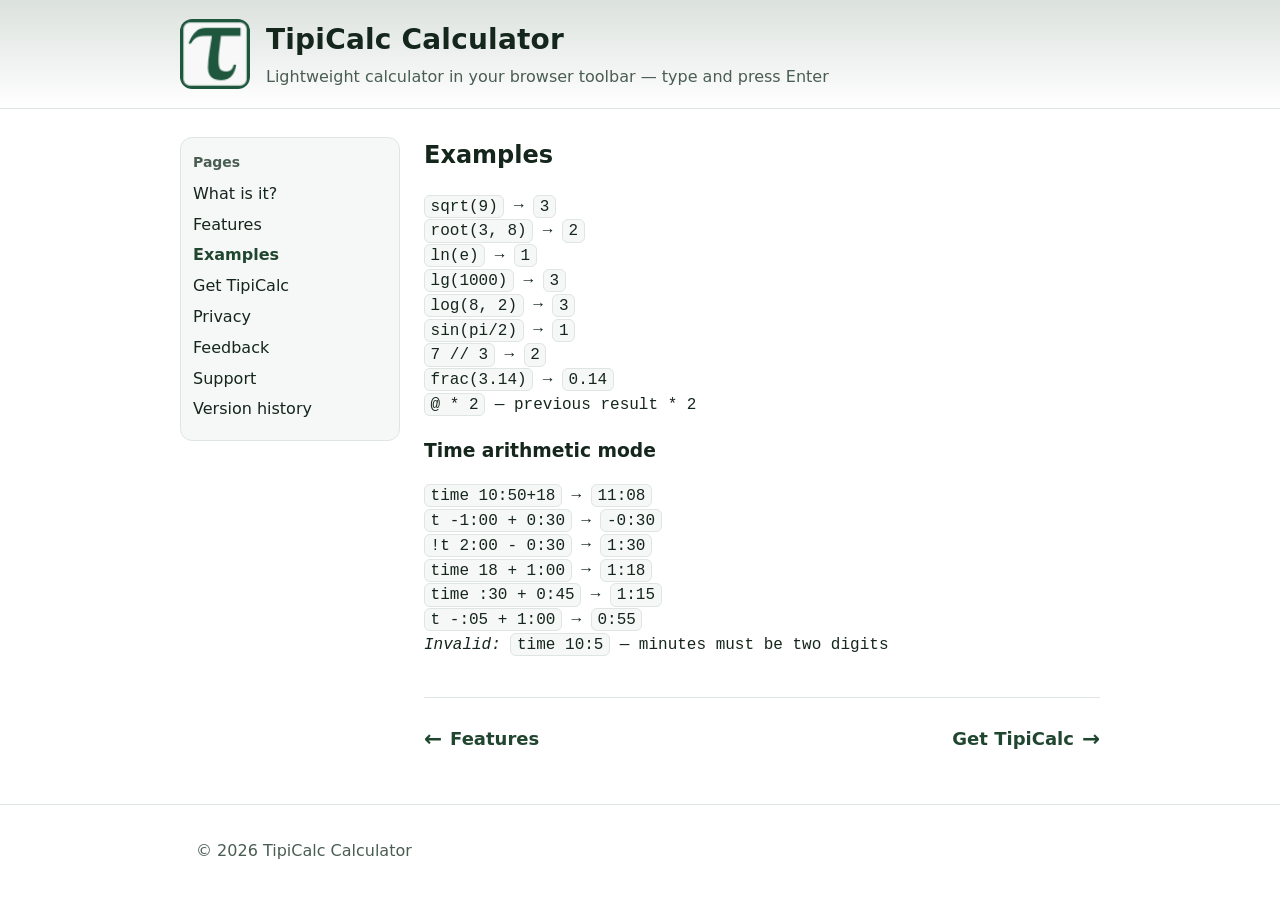
==== docs/examples.html @ 77759364 "separate page per menu section" ====
﻿<!doctype html>
<html lang="en">
<head>
  <meta charset="utf-8">
  <meta name="viewport" content="width=device-width, initial-scale=1">
  <title>Examples - TipiCalc Calculator</title>
  <meta name="description" content="TipiCalc — a lightweight, keyboard‑first calculator in your browser toolbar. Type your expression and press Enter.">
  <meta name="color-scheme" content="light dark">
  <link rel="stylesheet" href="./styles.css">
  <script src="common.js" defer></script>
</head>
<body>
  <header id="site-header" class="site-header"></header>

  <main class="container content">
    <nav id="site-toc" class="toc" aria-label="Quick links"></nav>

    <div class="content-main">
    <section>
      <h2 id="examples">Examples</h2>
      <ul class="mono">
        <li><code>sqrt(9)</code> → <code>3</code></li>
        <li><code>root(3, 8)</code> → <code>2</code></li>
        <li><code>ln(e)</code> → <code>1</code></li>
        <li><code>lg(1000)</code> → <code>3</code></li>
        <li><code>log(8, 2)</code> → <code>3</code></li>
        <li><code>sin(pi/2)</code> → <code>1</code></li>
        <li><code>7 // 3</code> → <code>2</code></li>
        <li><code>frac(3.14)</code> → <code>0.14</code></li>
        <li><code>@ * 2</code> — previous result * 2</li>
      </ul>
      <h3>Time arithmetic mode</h3>
      <ul class="mono">
        <li><code>time 10:50+18</code> → <code>11:08</code></li>
        <li><code>t -1:00 + 0:30</code> → <code>-0:30</code></li>
        <li><code>!t   2:00 - 0:30</code> → <code>1:30</code></li>
        <li><code>time 18 + 1:00</code> → <code>1:18</code></li>
        <li><code>time :30 + 0:45</code> → <code>1:15</code></li>
        <li><code>t -:05 + 1:00</code> → <code>0:55</code></li>
        <li><em>Invalid:</em> <code>time 10:5</code> — minutes must be two digits</li>
      </ul>
    </section>

    <div class="pagination-links">
      <a href="features.html" class="pagination-link prev">Features</a>
      <a href="get-tipicalc.html" class="pagination-link next">Get TipiCalc</a>
    </div>
    </div>
  </main>

  <footer id="site-footer" class="site-footer"></footer>
</body>
</html>
---- docs/styles.css ----
﻿:root{
  --bg:#ffffff;
  --fg:#15261d;
  --muted:#4a5d53;
  --accent:#20462f;
  --border:#dfe6e2;
  --code-bg:#f6f8f7;
  --on-accent:#ffffff;
}
@media (prefers-color-scheme: dark){
  :root{
    --bg:#0e1512;
    --fg:#e6f0eb;
    --muted:#a6b8af;
    --accent:#8bd2a6;
    --border:#20362c;
    --code-bg:#111a16;
    --on-accent:#0e1512;
  }
}
*{box-sizing:border-box}
html,body{height:100%}
body{
  margin:0;
  font:16px/1.55 system-ui, -apple-system, Segoe UI, Roboto, Arial, sans-serif;
  background:var(--bg);
  color:var(--fg);
}
.container{
  max-width:920px;
  margin-inline:auto;
  padding:0 16px;
}
.site-header{
  background:linear-gradient(180deg, color-mix(in oklab, var(--accent) 16%, transparent) 0, transparent 100%);
  border-bottom:1px solid var(--border);
}
.header-inner{display:flex;align-items:center;gap:16px;padding:18px 0}
.logo{
  width:70px;height:70px;
  display:grid;place-items:center;
  background:transparent;
}
.logo img{width:100%;height:100%;border-radius:12px;display:block}
.titles h1{margin:0;font-size:28px;letter-spacing:0.2px}
.subtitle{margin:4px 0 0;color:var(--muted)}

.content{padding:28px 0 48px}
.content ul{padding-left:22px}
/* Consistent section spacing without double margins */
.content-main > section + section{margin-top:24px}
/* Remove extra top space on section headings */
.content-main section > h2:first-child{margin-top:0}
.content .mono{list-style: none; padding-left: 0}
.content .mono li{font-family: ui-monospace, SFMono-Regular, Menlo, Consolas, "Liberation Mono", monospace}
code{background:var(--code-bg);border:1px solid var(--border);border-radius:6px;padding:.1em .35em}

.site-footer{border-top:1px solid var(--border);padding:18px 0;color:var(--muted)}

/* Accessible link styles */
a{color:#5145e3;text-decoration:none}
a:hover{text-decoration:none}
a:active{opacity:.9}
a:focus-visible{outline:2px solid #5145e3;outline-offset:2px;border-radius:4px}

/* Button styles (for primary CTA) */
.btn{display:inline-block;padding:.6em 1em;border-radius:10px;border:1px solid var(--border);text-decoration:none;font-weight:700}
.btn-primary{
  background:#206a3a; /* fallback for older browsers */
  background:var(--accent);
  color:#ffffff !important; /* force high contrast in light theme */
  border-color:#1b5a32; /* fallback */
  border-color: color-mix(in oklab, var(--accent) 65%, transparent);
  text-decoration:none
}
@media (prefers-color-scheme: dark){
  /* In dark mode our accent is light green — use near-black text for contrast */
  .btn-primary{ color:#0b0f0d !important }
}
.btn-primary:hover{filter:brightness(0.98)}
.btn-primary:active{transform:translateY(1px)}
.btn-primary:focus-visible{outline:3px solid rgba(32,70,47,.5);outline-offset:3px}

/* Smooth anchor scrolling */
html{scroll-behavior:smooth}

/* Table of contents (left sidebar) */
.content{display:grid;grid-template-columns:220px minmax(0,1fr);column-gap:24px;row-gap:0;align-items:start}
.content > .toc{
  position:sticky;top:16px;
  border:1px solid var(--border);
  border-radius:12px;
  padding:12px;
  background:var(--code-bg);
  grid-column:1;
}
.toc-title{font-weight:700;font-size:14px;color:var(--muted);margin:2px 0 8px}
.toc ul{list-style:none;padding:0;margin:0}
.toc li{margin:6px 0}
.toc a{color:inherit;text-decoration:none}
.toc a:hover{text-decoration:underline}
.toc a.active{font-weight:700;color:var(--accent)}
/* Right column wrapper contains all sections */
.content > .content-main{min-width:0;grid-column:2}

.pagination-links {
  margin-top: 40px;
  padding-top: 24px;
  border-top: 1px solid var(--border);
  display: flex;
  justify-content: space-between;
  align-items: center;
  gap: 16px;
}
.pagination-link {
  display: inline-flex;
  align-items: center;
  gap: 8px;
  font-weight: 700;
  color: var(--accent);
  text-decoration: none;
  font-size: 18px;
}
.pagination-link:hover span {
  text-decoration: underline;
}
.pagination-link.next {
  margin-left: auto;
}
.pagination-link.prev::before {
  content: "←";
  font-size: 1.2em;
  text-decoration: none;
  display: inline-block;
}
.pagination-link.next::after {
  content: "→";
  font-size: 1.2em;
  text-decoration: none;
  display: inline-block;
}
.pagination-link:hover::before,
.pagination-link:hover::after {
  text-decoration: none !important;
}

@media (max-width: 900px){
  .content{display:block}
  .content > .toc{position:static;margin-bottom:12px}
}
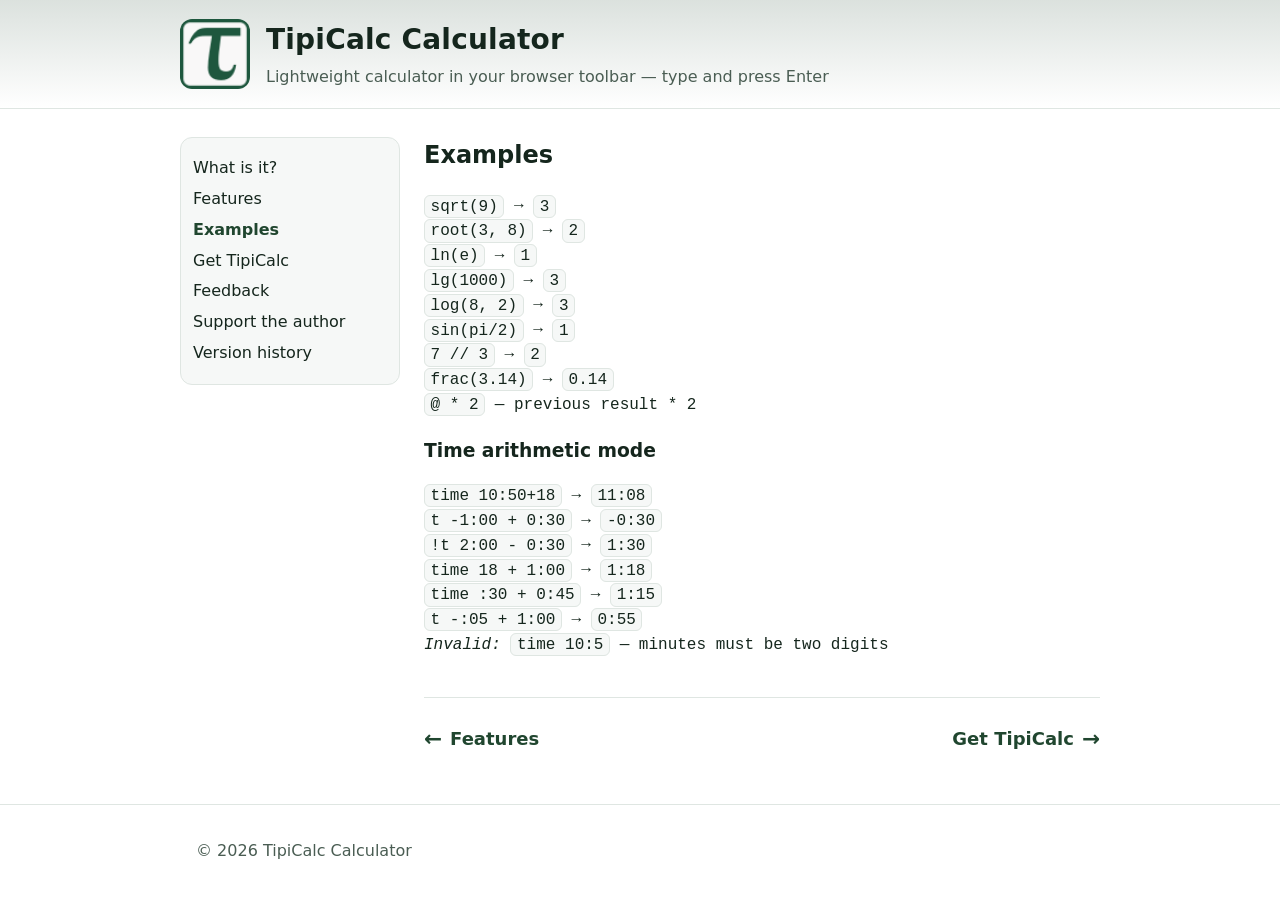
==== commit ab587101: "returned back to inline page content to prevent bad page loading" ====
--- a/docs/examples.html
+++ b/docs/examples.html
@@ -6,14 +6,37 @@
   <title>Examples - TipiCalc Calculator</title>
   <meta name="description" content="TipiCalc — a lightweight, keyboard‑first calculator in your browser toolbar. Type your expression and press Enter.">
   <meta name="color-scheme" content="light dark">
+  <link rel="icon" type="image/png" sizes="16x16" href="icons/icon16.png">
+  <link rel="icon" type="image/png" sizes="32x32" href="icons/icon32.png">
+  <link rel="icon" type="image/png" sizes="64x64" href="icons/icon64.png">
+  <link rel="icon" type="image/png" sizes="128x128" href="icons/icon128.png">
+  <link rel="icon" type="image/png" sizes="256x256" href="icons/icon256.png">
   <link rel="stylesheet" href="./styles.css">
   <script src="common.js" defer></script>
 </head>
 <body>
-  <header id="site-header" class="site-header"></header>
+  <header id="site-header" class="site-header">
+    <div class="container header-inner">
+      <div class="logo" aria-hidden="true"><img src="icons/icon64.png" width="64" height="64" alt="" decoding="async"></div>
+      <div class="titles">
+        <h1>TipiCalc Calculator</h1>
+        <p class="subtitle">Lightweight calculator in your browser toolbar — type and press Enter</p>
+      </div>
+    </div>
+  </header>
 
   <main class="container content">
-    <nav id="site-toc" class="toc" aria-label="Quick links"></nav>
+    <nav id="site-toc" class="toc" aria-label="Quick links">
+      <ul>
+        <li><a href="index.html">What is it?</a></li>
+        <li><a href="features.html">Features</a></li>
+        <li><a href="examples.html">Examples</a></li>
+        <li><a href="get-tipicalc.html">Get TipiCalc</a></li>
+        <li><a href="feedback.html">Feedback</a></li>
+        <li><a href="support.html">Support the author</a></li>
+        <li><a href="version-history.html">Version history</a></li>
+      </ul>
+    </nav>
 
     <div class="content-main">
     <section>
@@ -48,6 +71,10 @@
     </div>
   </main>
 
-  <footer id="site-footer" class="site-footer"></footer>
+  <footer id="site-footer" class="site-footer">
+    <div class="container">
+      <p>© <span id="year"></span> TipiCalc Calculator</p>
+    </div>
+  </footer>
 </body>
 </html>
--- a/docs/styles.css
+++ b/docs/styles.css
@@ -45,7 +45,7 @@
 .titles h1{margin:0;font-size:28px;letter-spacing:0.2px}
 .subtitle{margin:4px 0 0;color:var(--muted)}
 
-.content{padding:28px 0 48px}
+.content{padding:28px 0 48px;}
 .content ul{padding-left:22px}
 /* Consistent section spacing without double margins */
 .content-main > section + section{margin-top:24px}
@@ -55,7 +55,7 @@
 .content .mono li{font-family: ui-monospace, SFMono-Regular, Menlo, Consolas, "Liberation Mono", monospace}
 code{background:var(--code-bg);border:1px solid var(--border);border-radius:6px;padding:.1em .35em}
 
-.site-footer{border-top:1px solid var(--border);padding:18px 0;color:var(--muted)}
+.site-footer{border-top:1px solid var(--border);padding:18px 0;color:var(--muted);}
 
 /* Accessible link styles */
 a{color:#5145e3;text-decoration:none}
@@ -94,7 +94,6 @@
   background:var(--code-bg);
   grid-column:1;
 }
-.toc-title{font-weight:700;font-size:14px;color:var(--muted);margin:2px 0 8px}
 .toc ul{list-style:none;padding:0;margin:0}
 .toc li{margin:6px 0}
 .toc a{color:inherit;text-decoration:none}
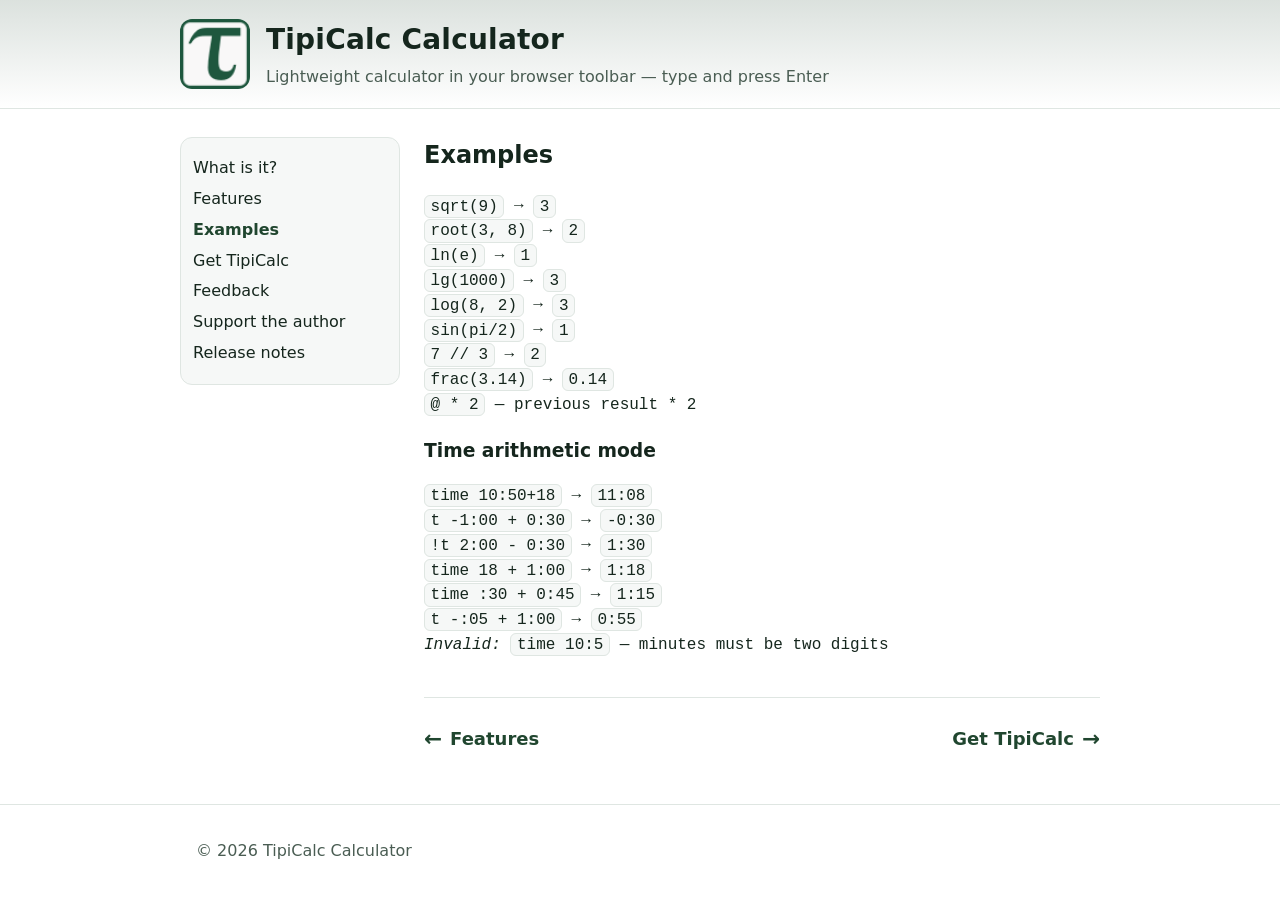
==== commit e5e87be2: "tpc-124, release-notes menu: renaming" ====
--- a/docs/examples.html
+++ b/docs/examples.html
@@ -34,7 +34,7 @@
         <li><a href="get-tipicalc.html">Get TipiCalc</a></li>
         <li><a href="feedback.html">Feedback</a></li>
         <li><a href="support.html">Support the author</a></li>
-        <li><a href="version-history.html">Version history</a></li>
+        <li><a href="release-notes.html">Release notes</a></li>
       </ul>
     </nav>
 
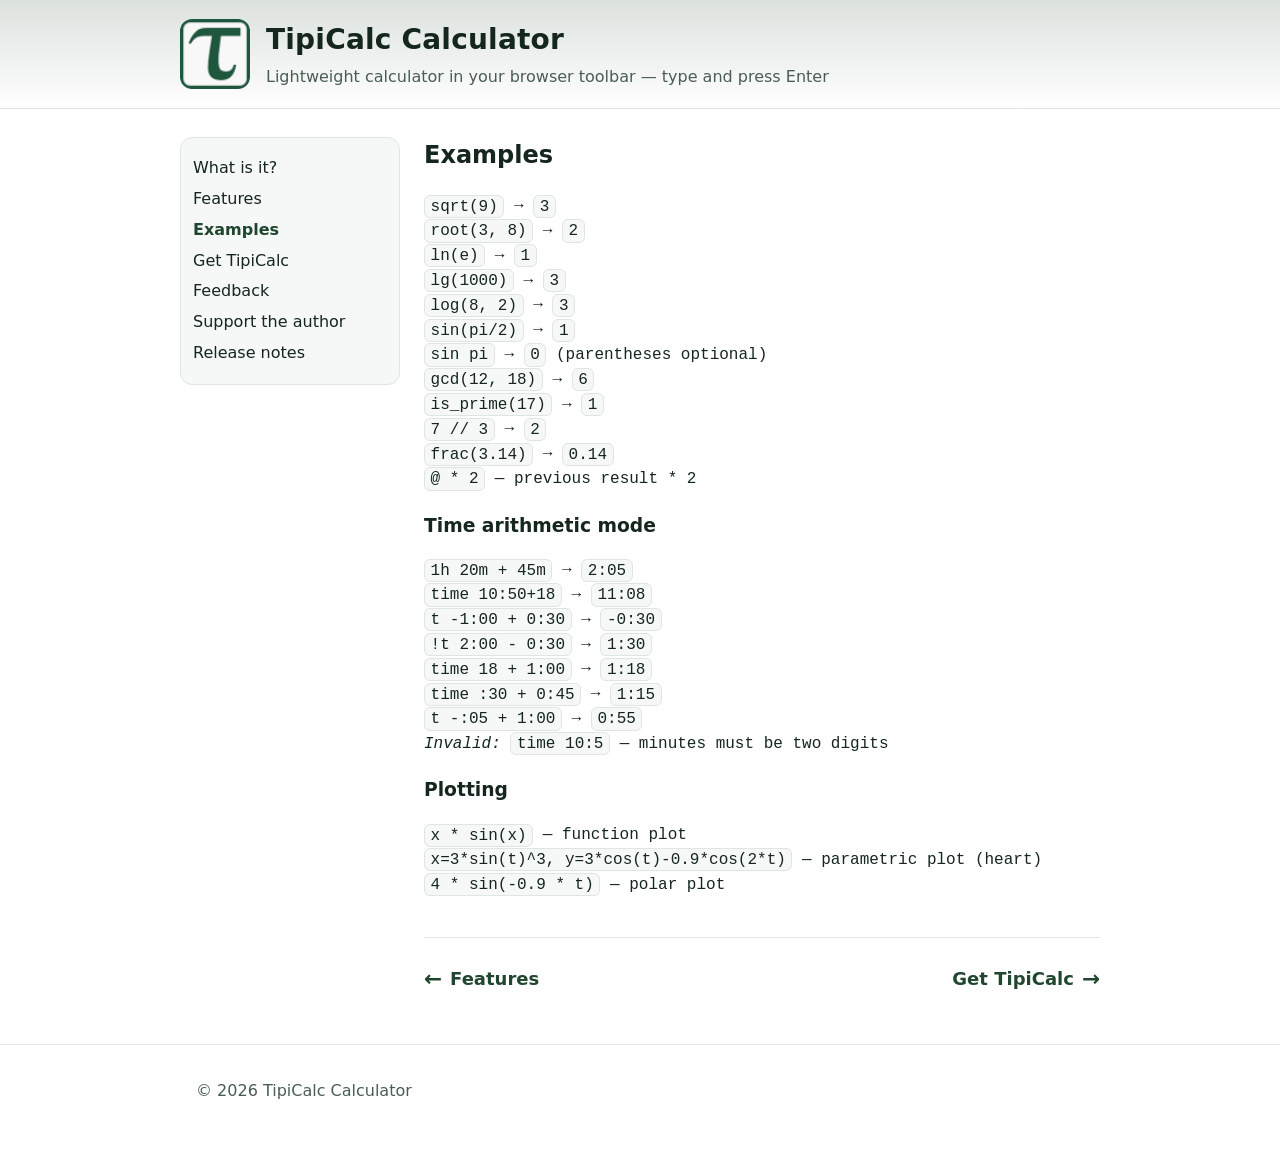
==== commit 280d33f3: "tpc-102, plot: update docs for v2.0.0" ====
--- a/docs/examples.html
+++ b/docs/examples.html
@@ -48,12 +48,16 @@
         <li><code>lg(1000)</code> → <code>3</code></li>
         <li><code>log(8, 2)</code> → <code>3</code></li>
         <li><code>sin(pi/2)</code> → <code>1</code></li>
+        <li><code>sin pi</code> → <code>0</code> (parentheses optional)</li>
+        <li><code>gcd(12, 18)</code> → <code>6</code></li>
+        <li><code>is_prime(17)</code> → <code>1</code></li>
         <li><code>7 // 3</code> → <code>2</code></li>
         <li><code>frac(3.14)</code> → <code>0.14</code></li>
         <li><code>@ * 2</code> — previous result * 2</li>
       </ul>
       <h3>Time arithmetic mode</h3>
       <ul class="mono">
+        <li><code>1h 20m + 45m</code> → <code>2:05</code></li>
         <li><code>time 10:50+18</code> → <code>11:08</code></li>
         <li><code>t -1:00 + 0:30</code> → <code>-0:30</code></li>
         <li><code>!t   2:00 - 0:30</code> → <code>1:30</code></li>
@@ -61,6 +65,12 @@
         <li><code>time :30 + 0:45</code> → <code>1:15</code></li>
         <li><code>t -:05 + 1:00</code> → <code>0:55</code></li>
         <li><em>Invalid:</em> <code>time 10:5</code> — minutes must be two digits</li>
+      </ul>
+      <h3>Plotting</h3>
+      <ul class="mono">
+        <li><code>x * sin(x)</code> — function plot</li>
+        <li><code>x=3*sin(t)^3, y=3*cos(t)-0.9*cos(2*t)</code> — parametric plot (heart)</li>
+        <li><code>4 * sin(-0.9 * t)</code> — polar plot</li>
       </ul>
     </section>
 
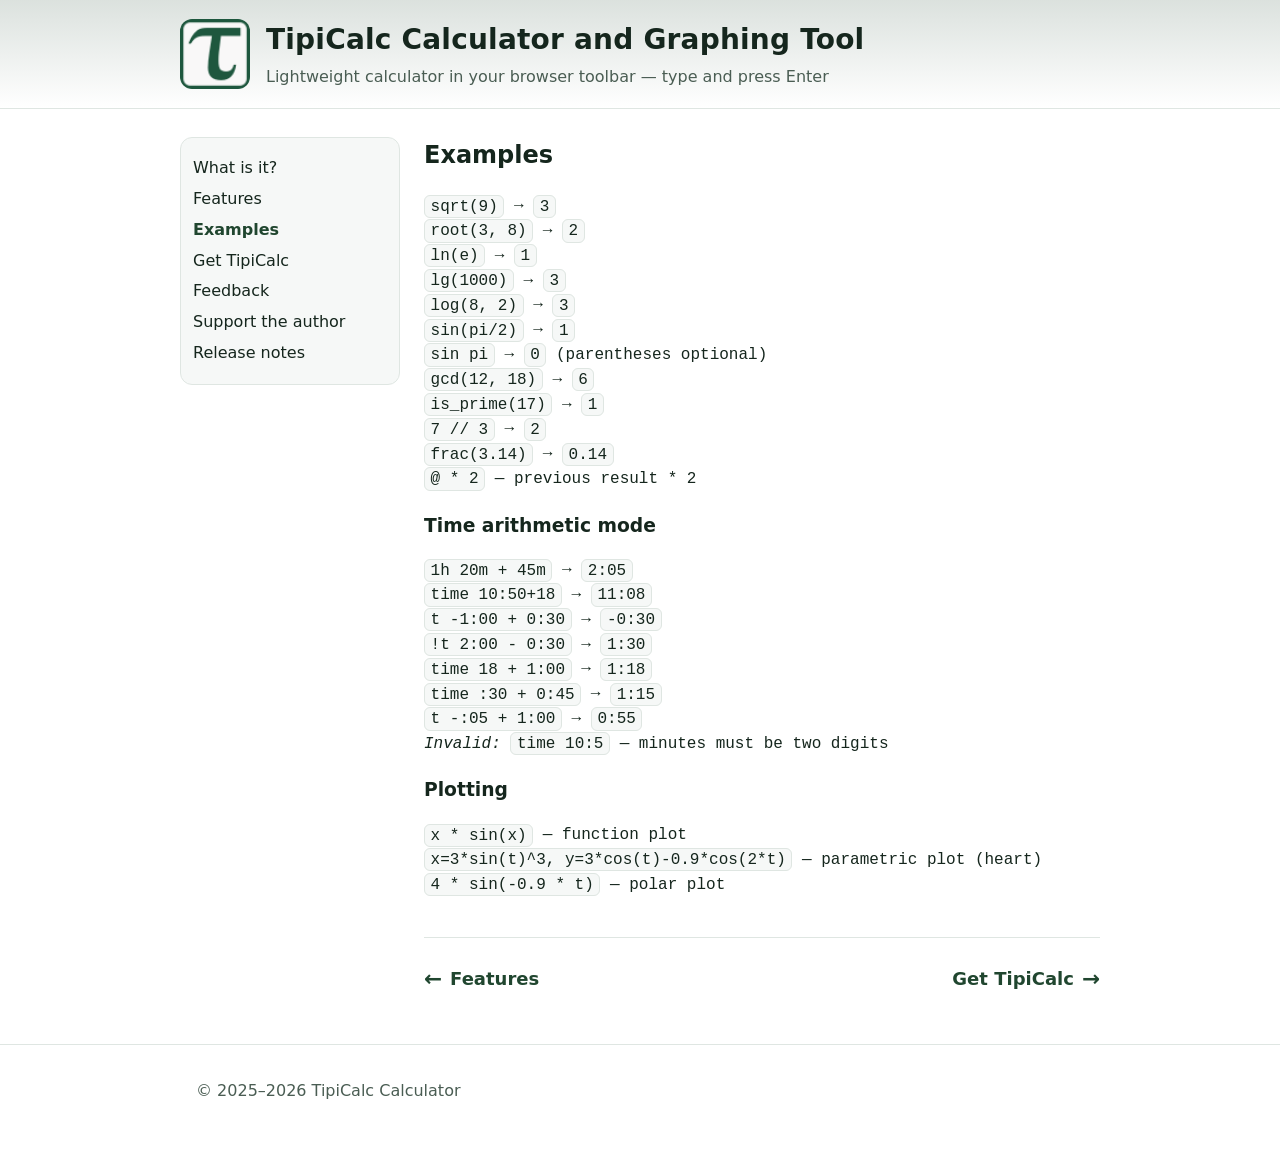
==== commit 526f1245: "improvements, link to install in Edge" ====
--- a/docs/examples.html
+++ b/docs/examples.html
@@ -19,7 +19,7 @@
     <div class="container header-inner">
       <div class="logo" aria-hidden="true"><img src="icons/icon64.png" width="64" height="64" alt="" decoding="async"></div>
       <div class="titles">
-        <h1>TipiCalc Calculator</h1>
+        <h1>TipiCalc Calculator and Graphing Tool</h1>
         <p class="subtitle">Lightweight calculator in your browser toolbar — type and press Enter</p>
       </div>
     </div>
@@ -87,4 +87,4 @@
     </div>
   </footer>
 </body>
-</html>+</html>
